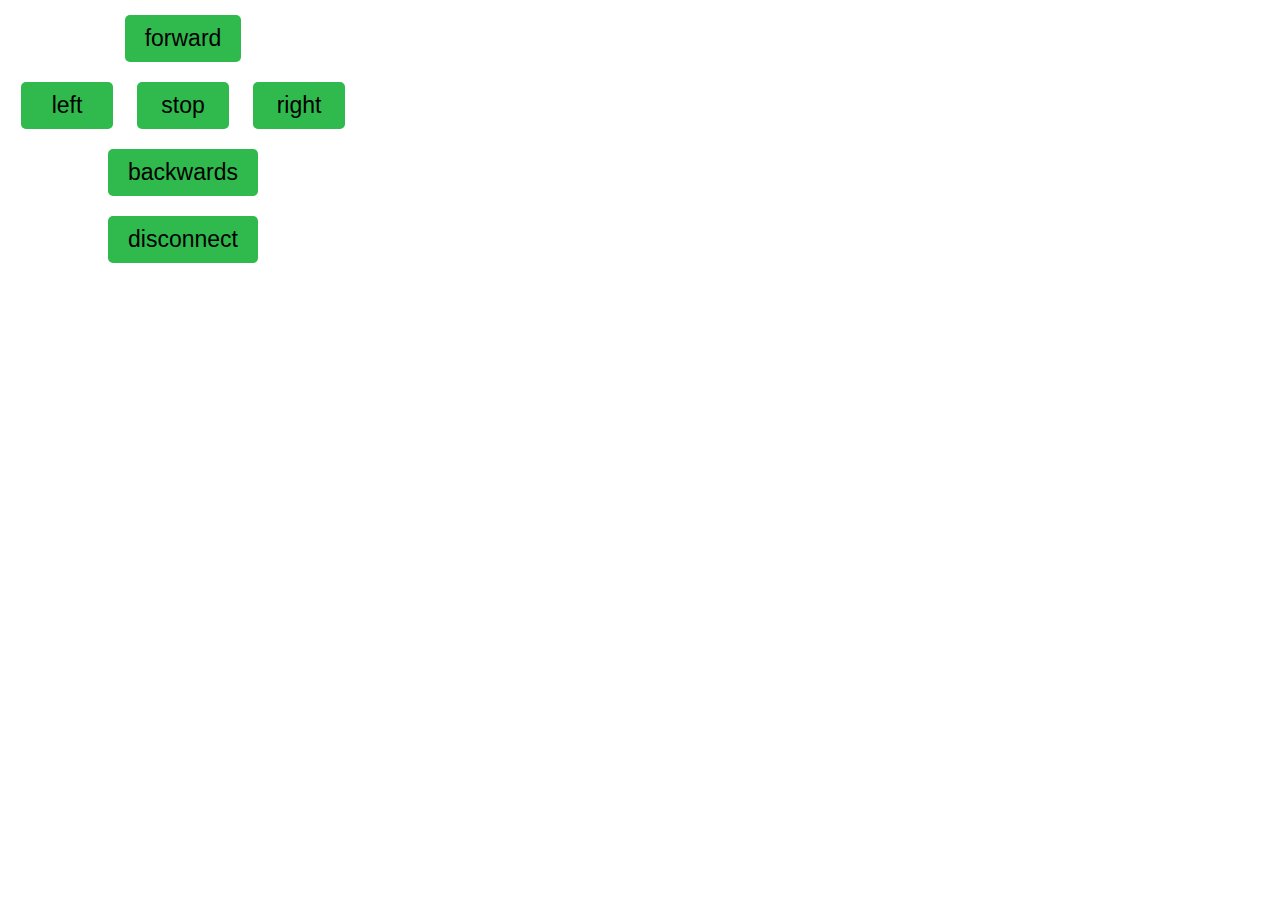
==== Java/src/main/resources/static/index.html @ fabad110 "Initial commit" ====
<!DOCTYPE html>

<html lang="en">

<head>

  <meta charset="UTF-8" />
  <title>Hello, world!</title>
  <meta name="viewport" content="width=device-width,initial-scale=1" />
  <meta name="description" content=""/>
  <link rel="stylesheet" href="css/tank.css">

</head>

<body>

  <div class="container">
    <div class="blockSegment"><button class="singleButton" id="forward">forward</button></div>
    <div class="blockSegment">
        <div class="buttonDiv"><button class="multipleButtons" id="left">left</button></div>
        <div class="buttonDiv"><button class="multipleButtons" id="stop">stop</button></div>
        <div class="buttonDiv"><button class="multipleButtons" id="right">right</button></div>
    </div>
    <div class="blockSegment"><button class="singleButton" id="backwards">backwards</button></div>
    <div class="blockSegment"><button class="singleButton" id="disconnect">disconnect</button></div>
  </div>

  <script src="js/tank.js"></script>
</body>

</html>
---- Java/src/main/resources/static/css/tank.css ----
.buttonDiv {
    display: inline-block
}

button {
    padding: 10px 20px;
    border: none;
    border-radius: 5px;
    font-size: 23px;
    background-color:rgb(48, 185, 77);
    color: black;
    margin: 5px 10px;
    cursor: pointer;
}

button:hover {
    background-color: rgb(24, 112, 43);
}

.multipleButtons {
    width: 92px;
}

.singleButton {
    vertical-align: middle;
}

.blockSegment {
    margin: 10px 0px;
    text-align: center
}

.container {
    width: 350px;
}
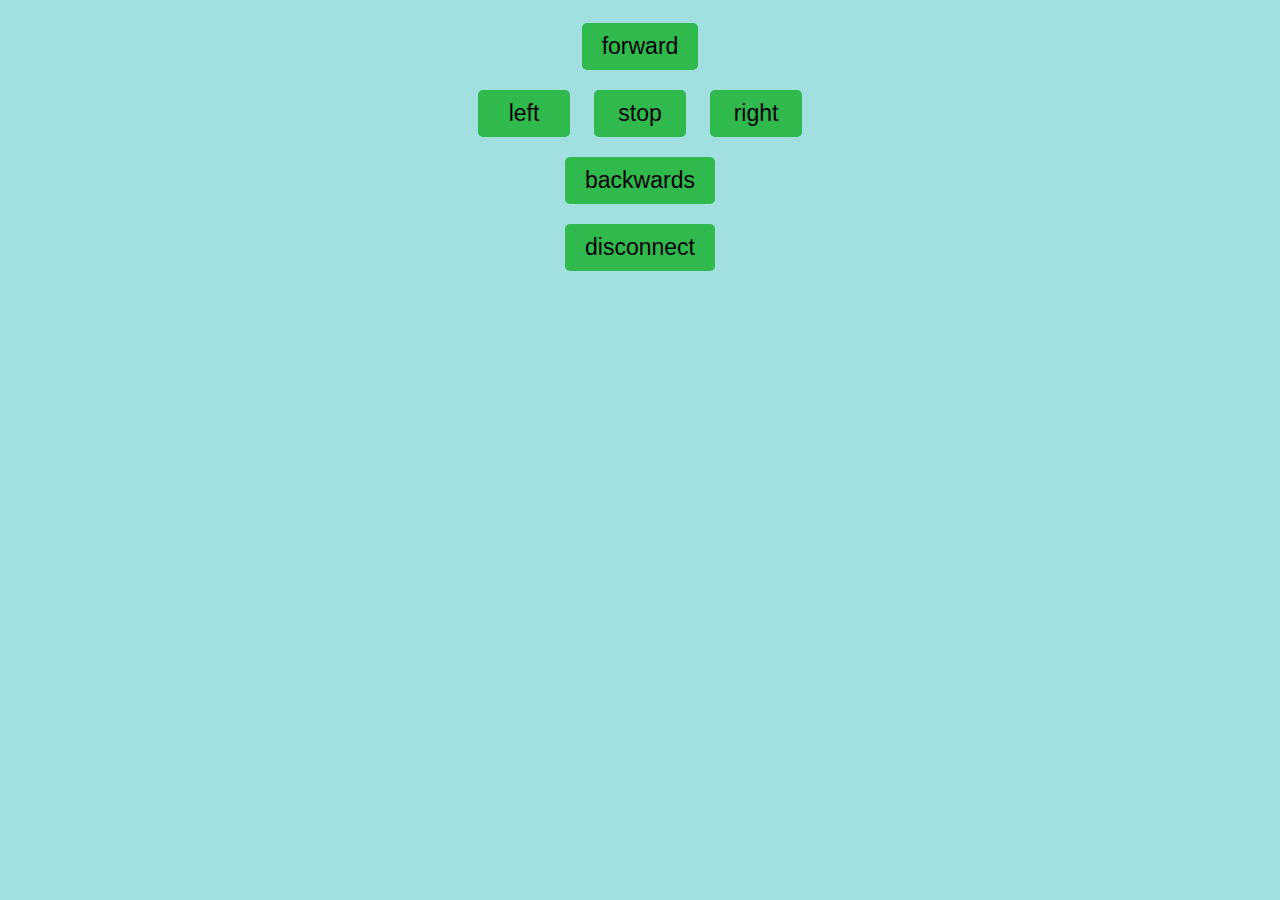
==== commit b22d7819: "Add authentication and authorization" ====
--- a/Java/src/main/resources/static/index.html
+++ b/Java/src/main/resources/static/index.html
@@ -14,18 +14,20 @@
 
 <body>
 
-  <div class="container">
-    <div class="blockSegment"><button class="singleButton" id="forward">forward</button></div>
-    <div class="blockSegment">
-        <div class="buttonDiv"><button class="multipleButtons" id="left">left</button></div>
-        <div class="buttonDiv"><button class="multipleButtons" id="stop">stop</button></div>
-        <div class="buttonDiv"><button class="multipleButtons" id="right">right</button></div>
+  <div class="flexContainer">
+    <div class="container">
+      <div class="blockSegment"><button class="singleButton" id="forward">forward</button></div>
+      <div class="blockSegment">
+          <div class="buttonDiv"><button class="multipleButtons" id="left">left</button></div>
+          <div class="buttonDiv"><button class="multipleButtons" id="stop">stop</button></div>
+          <div class="buttonDiv"><button class="multipleButtons" id="right">right</button></div>
+      </div>
+      <div class="blockSegment"><button class="singleButton" id="backwards">backwards</button></div>
+      <div class="blockSegment"><button class="singleButton" id="disconnect">disconnect</button></div>
     </div>
-    <div class="blockSegment"><button class="singleButton" id="backwards">backwards</button></div>
-    <div class="blockSegment"><button class="singleButton" id="disconnect">disconnect</button></div>
   </div>
 
-  <script src="js/tank.js"></script>
+  <script src="js/tank.js?version=1"></script>
 </body>
 
 </html>--- a/Java/src/main/resources/static/css/tank.css
+++ b/Java/src/main/resources/static/css/tank.css
@@ -1,5 +1,14 @@
+body {
+    background-color: rgb(162, 223, 223);
+}
+
 .buttonDiv {
     display: inline-block
+}
+
+.flexContainer {
+    display: flex;
+    justify-content: center;
 }
 
 button {
